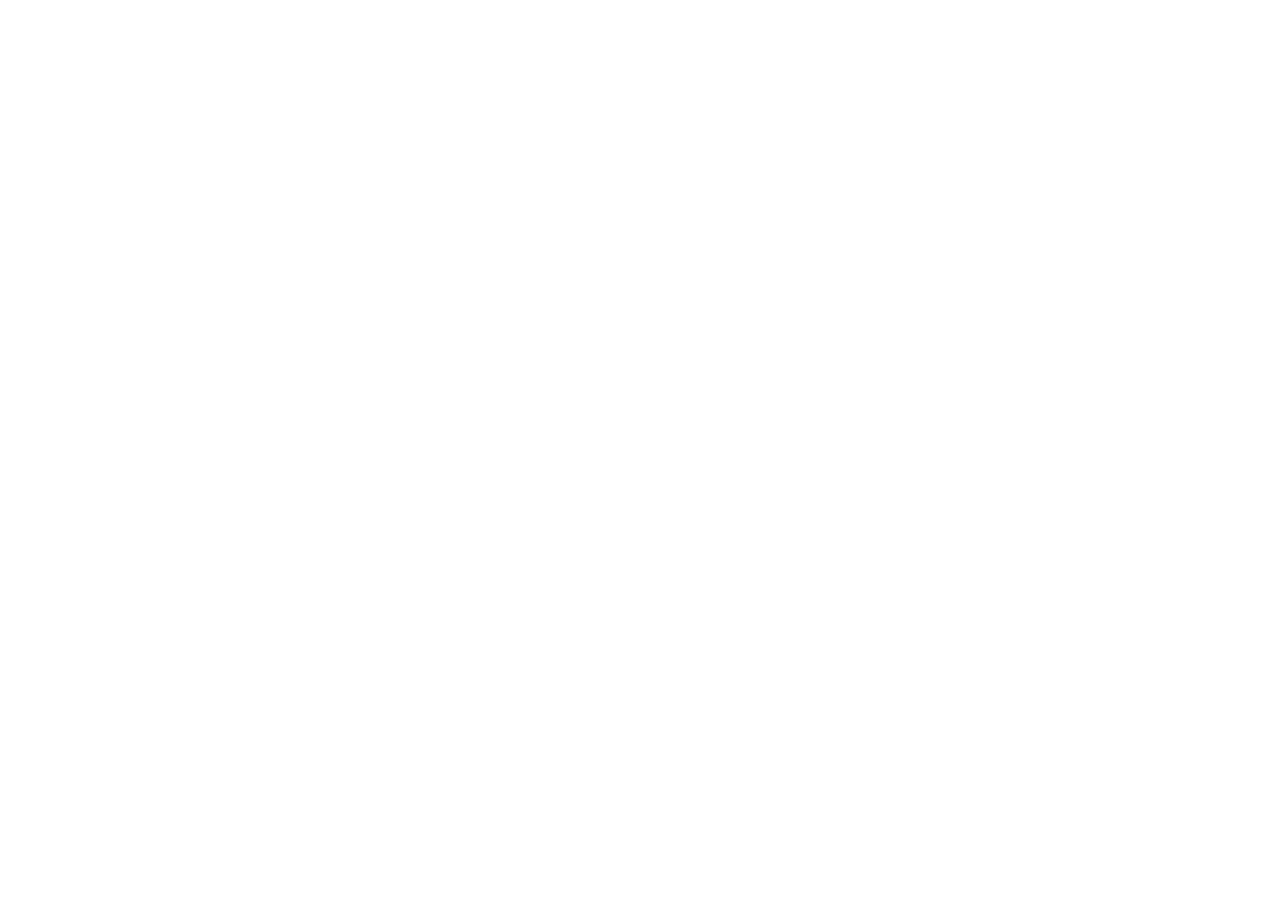
==== login.html @ c22169f4 "init project" ====
<!DOCTYPE html>
<html lang="en">

<head>
    <meta charset="UTF-8">
    <meta name="viewport" content="width=device-width, initial-scale=1.0">
    <title>登录页面</title>
</head>

<body>

</body>

</html>
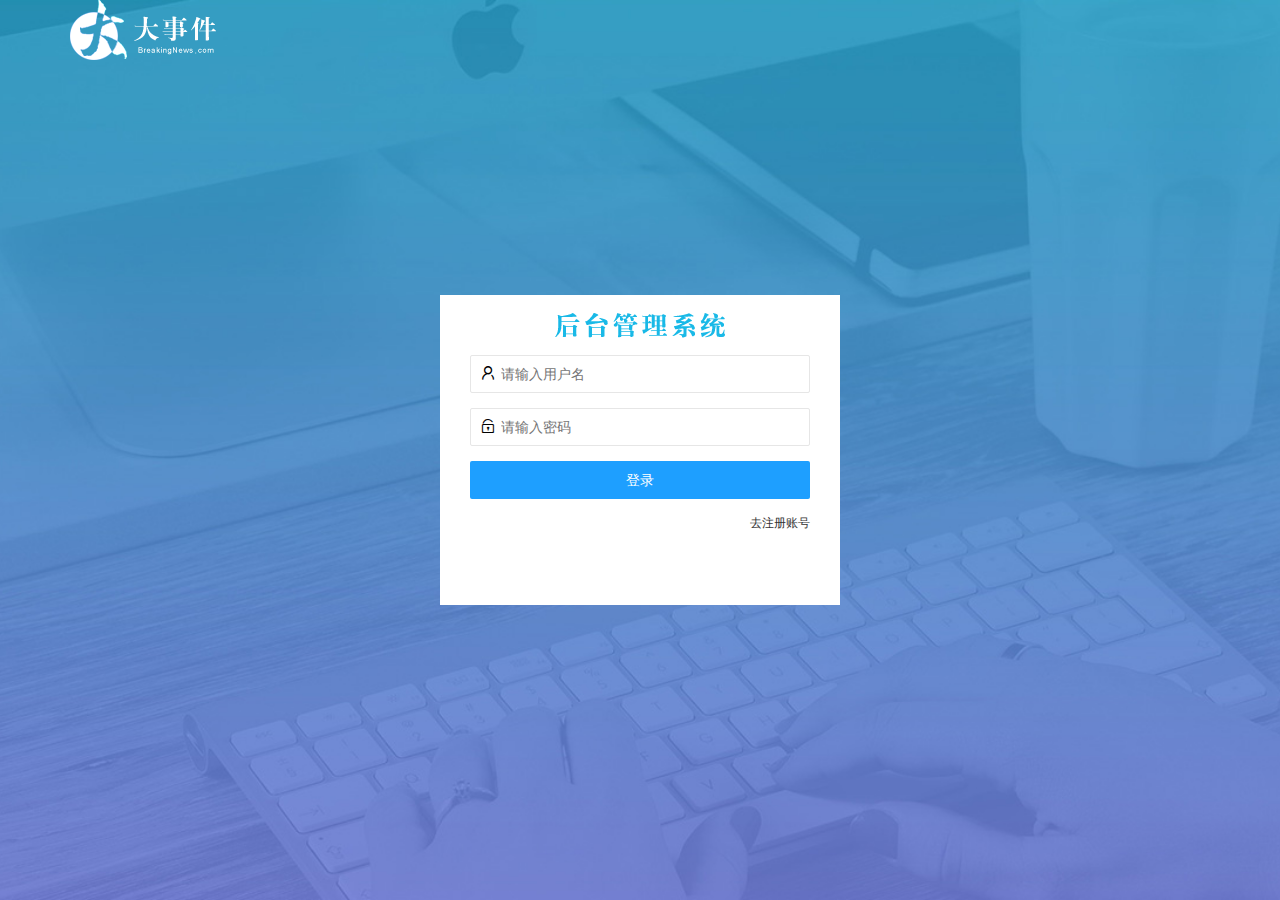
==== commit 8f60900e: "完成了登录和注册功能的开发" ====
--- a/login.html
+++ b/login.html
@@ -5,10 +5,77 @@
     <meta charset="UTF-8">
     <meta name="viewport" content="width=device-width, initial-scale=1.0">
     <title>登录页面</title>
+    <link rel="stylesheet" href="./assets/lib/layui/css/layui.css">
+    <link rel="stylesheet" href="./assets/css/login.css">
 </head>
 
 <body>
+    <!-- 大事件logo -->
+    <div class="layui-main"><img src="./assets/images/logo.png" alt=""></div>
+    <!-- 登录注册页面 -->
+    <div class="loginAndRegBox">
+        <!-- 标题 -->
+        <div class="title-box"></div>
+        <!-- 登录 -->
+        <div class="login-box">
+            <!-- 登录表单-->
+            <form class="layui-form" id="form_login">
+                <!-- 用户名 -->
+                <div class="layui-form-item">
+                    <i class="layui-icon layui-icon-username"></i>
+                    <input type="text" name="username" required lay-verify="required" placeholder="请输入用户名" autocomplete="off" class="layui-input">
+                </div>
+                <!-- 密码 -->
+                <div class="layui-form-item">
+                    <i class="layui-icon layui-icon-password"></i>
+                    <input type="password" name="password" required lay-verify="required|pwd" placeholder="请输入密码" autocomplete="off" class="layui-input">
+                </div>
+                <!-- 提交按钮 -->
+                <div class="layui-form-item">
+                    <!-- 提交按钮与普通按钮区别：lay-submit。按钮样式layui-btn-normal -->
+                    <button class="layui-btn layui-btn-fluid layui-btn-normal" lay-submit>登录</button>
+                </div>
+                <div class="layui-form-item links">
+                    <div class="layui-form-item"><a href="javascript:;" id="link_reg">去注册账号</a></div>
+                </div>
+            </form>
+        </div>
+        <!-- 注册 -->
+        <div class="reg-box">
+            <!-- 注册表单-->
+            <form class="layui-form" id="form_reg">
+                <!-- 用户名 -->
+                <div class="layui-form-item">
+                    <i class="layui-icon layui-icon-username"></i>
+                    <input type="text" name="username" required lay-verify="required" placeholder="请输入用户名" autocomplete="off" class="layui-input">
+                </div>
+                <!-- 密码 -->
+                <div class="layui-form-item">
+                    <i class="layui-icon layui-icon-password"></i>
+                    <input type="password" name="password" required lay-verify="required|pwd" placeholder="请输入密码" autocomplete="off" class="layui-input">
+                </div>
+                <!-- 确认密码 -->
+                <div class="layui-form-item">
+                    <i class="layui-icon layui-icon-password"></i>
+                    <input type="password" name="password" required lay-verify="required|pwd|repwd" placeholder="再次确认密码" autocomplete="off" class="layui-input">
+                </div>
+                <!-- 提交按钮 -->
+                <div class="layui-form-item">
+                    <!-- 提交按钮与普通按钮区别：lay-submit。按钮样式layui-btn-normal -->
+                    <button class="layui-btn layui-btn-fluid layui-btn-normal" lay-submit>注册</button>
+                </div>
+                <div class="layui-form-item links">
+                    <div class="layui-form-item"><a href="javascript:;" id="link_login">去登录</a></div>
+                </div>
+        </div>
+        </form>
 
+    </div>
+
+    <!-- 要使用表单的验证信息：lay-verify,就要引入layui的js.就有了layui对象。自己的js会用到layui的对象和方 -->
+    <script src="./assets/lib/layui/layui.all.js"></script>
+    <script src="./assets/lib/jquery.js"></script>
+    <script src="./assets/js/login.js"></script>
 </body>
 
 </html>--- a/assets/lib/layui/css/layui.css
+++ b/assets/lib/layui/css/layui.css
@@ -0,0 +1,2 @@
+/** layui-v2.5.5 MIT License By https://www.layui.com */
+ .layui-inline,img{display:inline-block;vertical-align:middle}h1,h2,h3,h4,h5,h6{font-weight:400}.layui-edge,.layui-header,.layui-inline,.layui-main{position:relative}.layui-body,.layui-edge,.layui-elip{overflow:hidden}.layui-btn,.layui-edge,.layui-inline,img{vertical-align:middle}.layui-btn,.layui-disabled,.layui-icon,.layui-unselect{-moz-user-select:none;-webkit-user-select:none;-ms-user-select:none}.layui-elip,.layui-form-checkbox span,.layui-form-pane .layui-form-label{text-overflow:ellipsis;white-space:nowrap}.layui-breadcrumb,.layui-tree-btnGroup{visibility:hidden}blockquote,body,button,dd,div,dl,dt,form,h1,h2,h3,h4,h5,h6,input,li,ol,p,pre,td,textarea,th,ul{margin:0;padding:0;-webkit-tap-highlight-color:rgba(0,0,0,0)}a:active,a:hover{outline:0}img{border:none}li{list-style:none}table{border-collapse:collapse;border-spacing:0}h4,h5,h6{font-size:100%}button,input,optgroup,option,select,textarea{font-family:inherit;font-size:inherit;font-style:inherit;font-weight:inherit;outline:0}pre{white-space:pre-wrap;white-space:-moz-pre-wrap;white-space:-pre-wrap;white-space:-o-pre-wrap;word-wrap:break-word}body{line-height:24px;font:14px Helvetica Neue,Helvetica,PingFang SC,Tahoma,Arial,sans-serif}hr{height:1px;margin:10px 0;border:0;clear:both}a{color:#333;text-decoration:none}a:hover{color:#777}a cite{font-style:normal;*cursor:pointer}.layui-border-box,.layui-border-box *{box-sizing:border-box}.layui-box,.layui-box *{box-sizing:content-box}.layui-clear{clear:both;*zoom:1}.layui-clear:after{content:'\20';clear:both;*zoom:1;display:block;height:0}.layui-inline{*display:inline;*zoom:1}.layui-edge{display:inline-block;width:0;height:0;border-width:6px;border-style:dashed;border-color:transparent}.layui-edge-top{top:-4px;border-bottom-color:#999;border-bottom-style:solid}.layui-edge-right{border-left-color:#999;border-left-style:solid}.layui-edge-bottom{top:2px;border-top-color:#999;border-top-style:solid}.layui-edge-left{border-right-color:#999;border-right-style:solid}.layui-disabled,.layui-disabled:hover{color:#d2d2d2!important;cursor:not-allowed!important}.layui-circle{border-radius:100%}.layui-show{display:block!important}.layui-hide{display:none!important}@font-face{font-family:layui-icon;src:url(../font/iconfont.eot?v=250);src:url(../font/iconfont.eot?v=250#iefix) format('embedded-opentype'),url(../font/iconfont.woff2?v=250) format('woff2'),url(../font/iconfont.woff?v=250) format('woff'),url(../font/iconfont.ttf?v=250) format('truetype'),url(../font/iconfont.svg?v=250#layui-icon) format('svg')}.layui-icon{font-family:layui-icon!important;font-size:16px;font-style:normal;-webkit-font-smoothing:antialiased;-moz-osx-font-smoothing:grayscale}.layui-icon-reply-fill:before{content:"\e611"}.layui-icon-set-fill:before{content:"\e614"}.layui-icon-menu-fill:before{content:"\e60f"}.layui-icon-search:before{content:"\e615"}.layui-icon-share:before{content:"\e641"}.layui-icon-set-sm:before{content:"\e620"}.layui-icon-engine:before{content:"\e628"}.layui-icon-close:before{content:"\1006"}.layui-icon-close-fill:before{content:"\1007"}.layui-icon-chart-screen:before{content:"\e629"}.layui-icon-star:before{content:"\e600"}.layui-icon-circle-dot:before{content:"\e617"}.layui-icon-chat:before{content:"\e606"}.layui-icon-release:before{content:"\e609"}.layui-icon-list:before{content:"\e60a"}.layui-icon-chart:before{content:"\e62c"}.layui-icon-ok-circle:before{content:"\1005"}.layui-icon-layim-theme:before{content:"\e61b"}.layui-icon-table:before{content:"\e62d"}.layui-icon-right:before{content:"\e602"}.layui-icon-left:before{content:"\e603"}.layui-icon-cart-simple:before{content:"\e698"}.layui-icon-face-cry:before{content:"\e69c"}.layui-icon-face-smile:before{content:"\e6af"}.layui-icon-survey:before{content:"\e6b2"}.layui-icon-tree:before{content:"\e62e"}.layui-icon-upload-circle:before{content:"\e62f"}.layui-icon-add-circle:before{content:"\e61f"}.layui-icon-download-circle:before{content:"\e601"}.layui-icon-templeate-1:before{content:"\e630"}.layui-icon-util:before{content:"\e631"}.layui-icon-face-surprised:before{content:"\e664"}.layui-icon-edit:before{content:"\e642"}.layui-icon-speaker:before{content:"\e645"}.layui-icon-down:before{content:"\e61a"}.layui-icon-file:before{content:"\e621"}.layui-icon-layouts:before{content:"\e632"}.layui-icon-rate-half:before{content:"\e6c9"}.layui-icon-add-circle-fine:before{content:"\e608"}.layui-icon-prev-circle:before{content:"\e633"}.layui-icon-read:before{content:"\e705"}.layui-icon-404:before{content:"\e61c"}.layui-icon-carousel:before{content:"\e634"}.layui-icon-help:before{content:"\e607"}.layui-icon-code-circle:before{content:"\e635"}.layui-icon-water:before{content:"\e636"}.layui-icon-username:before{content:"\e66f"}.layui-icon-find-fill:before{content:"\e670"}.layui-icon-about:before{content:"\e60b"}.layui-icon-location:before{content:"\e715"}.layui-icon-up:before{content:"\e619"}.layui-icon-pause:before{content:"\e651"}.layui-icon-date:before{content:"\e637"}.layui-icon-layim-uploadfile:before{content:"\e61d"}.layui-icon-delete:before{content:"\e640"}.layui-icon-play:before{content:"\e652"}.layui-icon-top:before{content:"\e604"}.layui-icon-friends:before{content:"\e612"}.layui-icon-refresh-3:before{content:"\e9aa"}.layui-icon-ok:before{content:"\e605"}.layui-icon-layer:before{content:"\e638"}.layui-icon-face-smile-fine:before{content:"\e60c"}.layui-icon-dollar:before{content:"\e659"}.layui-icon-group:before{content:"\e613"}.layui-icon-layim-download:before{content:"\e61e"}.layui-icon-picture-fine:before{content:"\e60d"}.layui-icon-link:before{content:"\e64c"}.layui-icon-diamond:before{content:"\e735"}.layui-icon-log:before{content:"\e60e"}.layui-icon-rate-solid:before{content:"\e67a"}.layui-icon-fonts-del:before{content:"\e64f"}.layui-icon-unlink:before{content:"\e64d"}.layui-icon-fonts-clear:before{content:"\e639"}.layui-icon-triangle-r:before{content:"\e623"}.layui-icon-circle:before{content:"\e63f"}.layui-icon-radio:before{content:"\e643"}.layui-icon-align-center:before{content:"\e647"}.layui-icon-align-right:before{content:"\e648"}.layui-icon-align-left:before{content:"\e649"}.layui-icon-loading-1:before{content:"\e63e"}.layui-icon-return:before{content:"\e65c"}.layui-icon-fonts-strong:before{content:"\e62b"}.layui-icon-upload:before{content:"\e67c"}.layui-icon-dialogue:before{content:"\e63a"}.layui-icon-video:before{content:"\e6ed"}.layui-icon-headset:before{content:"\e6fc"}.layui-icon-cellphone-fine:before{content:"\e63b"}.layui-icon-add-1:before{content:"\e654"}.layui-icon-face-smile-b:before{content:"\e650"}.layui-icon-fonts-html:before{content:"\e64b"}.layui-icon-form:before{content:"\e63c"}.layui-icon-cart:before{content:"\e657"}.layui-icon-camera-fill:before{content:"\e65d"}.layui-icon-tabs:before{content:"\e62a"}.layui-icon-fonts-code:before{content:"\e64e"}.layui-icon-fire:before{content:"\e756"}.layui-icon-set:before{content:"\e716"}.layui-icon-fonts-u:before{content:"\e646"}.layui-icon-triangle-d:before{content:"\e625"}.layui-icon-tips:before{content:"\e702"}.layui-icon-picture:before{content:"\e64a"}.layui-icon-more-vertical:before{content:"\e671"}.layui-icon-flag:before{content:"\e66c"}.layui-icon-loading:before{content:"\e63d"}.layui-icon-fonts-i:before{content:"\e644"}.layui-icon-refresh-1:before{content:"\e666"}.layui-icon-rmb:before{content:"\e65e"}.layui-icon-home:before{content:"\e68e"}.layui-icon-user:before{content:"\e770"}.layui-icon-notice:before{content:"\e667"}.layui-icon-login-weibo:before{content:"\e675"}.layui-icon-voice:before{content:"\e688"}.layui-icon-upload-drag:before{content:"\e681"}.layui-icon-login-qq:before{content:"\e676"}.layui-icon-snowflake:before{content:"\e6b1"}.layui-icon-file-b:before{content:"\e655"}.layui-icon-template:before{content:"\e663"}.layui-icon-auz:before{content:"\e672"}.layui-icon-console:before{content:"\e665"}.layui-icon-app:before{content:"\e653"}.layui-icon-prev:before{content:"\e65a"}.layui-icon-website:before{content:"\e7ae"}.layui-icon-next:before{content:"\e65b"}.layui-icon-component:before{content:"\e857"}.layui-icon-more:before{content:"\e65f"}.layui-icon-login-wechat:before{content:"\e677"}.layui-icon-shrink-right:before{content:"\e668"}.layui-icon-spread-left:before{content:"\e66b"}.layui-icon-camera:before{content:"\e660"}.layui-icon-note:before{content:"\e66e"}.layui-icon-refresh:before{content:"\e669"}.layui-icon-female:before{content:"\e661"}.layui-icon-male:before{content:"\e662"}.layui-icon-password:before{content:"\e673"}.layui-icon-senior:before{content:"\e674"}.layui-icon-theme:before{content:"\e66a"}.layui-icon-tread:before{content:"\e6c5"}.layui-icon-praise:before{content:"\e6c6"}.layui-icon-star-fill:before{content:"\e658"}.layui-icon-rate:before{content:"\e67b"}.layui-icon-template-1:before{content:"\e656"}.layui-icon-vercode:before{content:"\e679"}.layui-icon-cellphone:before{content:"\e678"}.layui-icon-screen-full:before{content:"\e622"}.layui-icon-screen-restore:before{content:"\e758"}.layui-icon-cols:before{content:"\e610"}.layui-icon-export:before{content:"\e67d"}.layui-icon-print:before{content:"\e66d"}.layui-icon-slider:before{content:"\e714"}.layui-icon-addition:before{content:"\e624"}.layui-icon-subtraction:before{content:"\e67e"}.layui-icon-service:before{content:"\e626"}.layui-icon-transfer:before{content:"\e691"}.layui-main{width:1140px;margin:0 auto}.layui-header{z-index:1000;height:60px}.layui-header a:hover{transition:all .5s;-webkit-transition:all .5s}.layui-side{position:fixed;left:0;top:0;bottom:0;z-index:999;width:200px;overflow-x:hidden}.layui-side-scroll{position:relative;width:220px;height:100%;overflow-x:hidden}.layui-body{position:absolute;left:200px;right:0;top:0;bottom:0;z-index:998;width:auto;overflow-y:auto;box-sizing:border-box}.layui-layout-body{overflow:hidden}.layui-layout-admin .layui-header{background-color:#23262E}.layui-layout-admin .layui-side{top:60px;width:200px;overflow-x:hidden}.layui-layout-admin .layui-body{position:fixed;top:60px;bottom:44px}.layui-layout-admin .layui-main{width:auto;margin:0 15px}.layui-layout-admin .layui-footer{position:fixed;left:200px;right:0;bottom:0;height:44px;line-height:44px;padding:0 15px;background-color:#eee}.layui-layout-admin .layui-logo{position:absolute;left:0;top:0;width:200px;height:100%;line-height:60px;text-align:center;color:#009688;font-size:16px}.layui-layout-admin .layui-header .layui-nav{background:0 0}.layui-layout-left{position:absolute!important;left:200px;top:0}.layui-layout-right{position:absolute!important;right:0;top:0}.layui-container{position:relative;margin:0 auto;padding:0 15px;box-sizing:border-box}.layui-fluid{position:relative;margin:0 auto;padding:0 15px}.layui-row:after,.layui-row:before{content:'';display:block;clear:both}.layui-col-lg1,.layui-col-lg10,.layui-col-lg11,.layui-col-lg12,.layui-col-lg2,.layui-col-lg3,.layui-col-lg4,.layui-col-lg5,.layui-col-lg6,.layui-col-lg7,.layui-col-lg8,.layui-col-lg9,.layui-col-md1,.layui-col-md10,.layui-col-md11,.layui-col-md12,.layui-col-md2,.layui-col-md3,.layui-col-md4,.layui-col-md5,.layui-col-md6,.layui-col-md7,.layui-col-md8,.layui-col-md9,.layui-col-sm1,.layui-col-sm10,.layui-col-sm11,.layui-col-sm12,.layui-col-sm2,.layui-col-sm3,.layui-col-sm4,.layui-col-sm5,.layui-col-sm6,.layui-col-sm7,.layui-col-sm8,.layui-col-sm9,.layui-col-xs1,.layui-col-xs10,.layui-col-xs11,.layui-col-xs12,.layui-col-xs2,.layui-col-xs3,.layui-col-xs4,.layui-col-xs5,.layui-col-xs6,.layui-col-xs7,.layui-col-xs8,.layui-col-xs9{position:relative;display:block;box-sizing:border-box}.layui-col-xs1,.layui-col-xs10,.layui-col-xs11,.layui-col-xs12,.layui-col-xs2,.layui-col-xs3,.layui-col-xs4,.layui-col-xs5,.layui-col-xs6,.layui-col-xs7,.layui-col-xs8,.layui-col-xs9{float:left}.layui-col-xs1{width:8.33333333%}.layui-col-xs2{width:16.66666667%}.layui-col-xs3{width:25%}.layui-col-xs4{width:33.33333333%}.layui-col-xs5{width:41.66666667%}.layui-col-xs6{width:50%}.layui-col-xs7{width:58.33333333%}.layui-col-xs8{width:66.66666667%}.layui-col-xs9{width:75%}.layui-col-xs10{width:83.33333333%}.layui-col-xs11{width:91.66666667%}.layui-col-xs12{width:100%}.layui-col-xs-offset1{margin-left:8.33333333%}.layui-col-xs-offset2{margin-left:16.66666667%}.layui-col-xs-offset3{margin-left:25%}.layui-col-xs-offset4{margin-left:33.33333333%}.layui-col-xs-offset5{margin-left:41.66666667%}.layui-col-xs-offset6{margin-left:50%}.layui-col-xs-offset7{margin-left:58.33333333%}.layui-col-xs-offset8{margin-left:66.66666667%}.layui-col-xs-offset9{margin-left:75%}.layui-col-xs-offset10{margin-left:83.33333333%}.layui-col-xs-offset11{margin-left:91.66666667%}.layui-col-xs-offset12{margin-left:100%}@media screen and (max-width:768px){.layui-hide-xs{display:none!important}.layui-show-xs-block{display:block!important}.layui-show-xs-inline{display:inline!important}.layui-show-xs-inline-block{display:inline-block!important}}@media screen and (min-width:768px){.layui-container{width:750px}.layui-hide-sm{display:none!important}.layui-show-sm-block{display:block!important}.layui-show-sm-inline{display:inline!important}.layui-show-sm-inline-block{display:inline-block!important}.layui-col-sm1,.layui-col-sm10,.layui-col-sm11,.layui-col-sm12,.layui-col-sm2,.layui-col-sm3,.layui-col-sm4,.layui-col-sm5,.layui-col-sm6,.layui-col-sm7,.layui-col-sm8,.layui-col-sm9{float:left}.layui-col-sm1{width:8.33333333%}.layui-col-sm2{width:16.66666667%}.layui-col-sm3{width:25%}.layui-col-sm4{width:33.33333333%}.layui-col-sm5{width:41.66666667%}.layui-col-sm6{width:50%}.layui-col-sm7{width:58.33333333%}.layui-col-sm8{width:66.66666667%}.layui-col-sm9{width:75%}.layui-col-sm10{width:83.33333333%}.layui-col-sm11{width:91.66666667%}.layui-col-sm12{width:100%}.layui-col-sm-offset1{margin-left:8.33333333%}.layui-col-sm-offset2{margin-left:16.66666667%}.layui-col-sm-offset3{margin-left:25%}.layui-col-sm-offset4{margin-left:33.33333333%}.layui-col-sm-offset5{margin-left:41.66666667%}.layui-col-sm-offset6{margin-left:50%}.layui-col-sm-offset7{margin-left:58.33333333%}.layui-col-sm-offset8{margin-left:66.66666667%}.layui-col-sm-offset9{margin-left:75%}.layui-col-sm-offset10{margin-left:83.33333333%}.layui-col-sm-offset11{margin-left:91.66666667%}.layui-col-sm-offset12{margin-left:100%}}@media screen and (min-width:992px){.layui-container{width:970px}.layui-hide-md{display:none!important}.layui-show-md-block{display:block!important}.layui-show-md-inline{display:inline!important}.layui-show-md-inline-block{display:inline-block!important}.layui-col-md1,.layui-col-md10,.layui-col-md11,.layui-col-md12,.layui-col-md2,.layui-col-md3,.layui-col-md4,.layui-col-md5,.layui-col-md6,.layui-col-md7,.layui-col-md8,.layui-col-md9{float:left}.layui-col-md1{width:8.33333333%}.layui-col-md2{width:16.66666667%}.layui-col-md3{width:25%}.layui-col-md4{width:33.33333333%}.layui-col-md5{width:41.66666667%}.layui-col-md6{width:50%}.layui-col-md7{width:58.33333333%}.layui-col-md8{width:66.66666667%}.layui-col-md9{width:75%}.layui-col-md10{width:83.33333333%}.layui-col-md11{width:91.66666667%}.layui-col-md12{width:100%}.layui-col-md-offset1{margin-left:8.33333333%}.layui-col-md-offset2{margin-left:16.66666667%}.layui-col-md-offset3{margin-left:25%}.layui-col-md-offset4{margin-left:33.33333333%}.layui-col-md-offset5{margin-left:41.66666667%}.layui-col-md-offset6{margin-left:50%}.layui-col-md-offset7{margin-left:58.33333333%}.layui-col-md-offset8{margin-left:66.66666667%}.layui-col-md-offset9{margin-left:75%}.layui-col-md-offset10{margin-left:83.33333333%}.layui-col-md-offset11{margin-left:91.66666667%}.layui-col-md-offset12{margin-left:100%}}@media screen and (min-width:1200px){.layui-container{width:1170px}.layui-hide-lg{display:none!important}.layui-show-lg-block{display:block!important}.layui-show-lg-inline{display:inline!important}.layui-show-lg-inline-block{display:inline-block!important}.layui-col-lg1,.layui-col-lg10,.layui-col-lg11,.layui-col-lg12,.layui-col-lg2,.layui-col-lg3,.layui-col-lg4,.layui-col-lg5,.layui-col-lg6,.layui-col-lg7,.layui-col-lg8,.layui-col-lg9{float:left}.layui-col-lg1{width:8.33333333%}.layui-col-lg2{width:16.66666667%}.layui-col-lg3{width:25%}.layui-col-lg4{width:33.33333333%}.layui-col-lg5{width:41.66666667%}.layui-col-lg6{width:50%}.layui-col-lg7{width:58.33333333%}.layui-col-lg8{width:66.66666667%}.layui-col-lg9{width:75%}.layui-col-lg10{width:83.33333333%}.layui-col-lg11{width:91.66666667%}.layui-col-lg12{width:100%}.layui-col-lg-offset1{margin-left:8.33333333%}.layui-col-lg-offset2{margin-left:16.66666667%}.layui-col-lg-offset3{margin-left:25%}.layui-col-lg-offset4{margin-left:33.33333333%}.layui-col-lg-offset5{margin-left:41.66666667%}.layui-col-lg-offset6{margin-left:50%}.layui-col-lg-offset7{margin-left:58.33333333%}.layui-col-lg-offset8{margin-left:66.66666667%}.layui-col-lg-offset9{margin-left:75%}.layui-col-lg-offset10{margin-left:83.33333333%}.layui-col-lg-offset11{margin-left:91.66666667%}.layui-col-lg-offset12{margin-left:100%}}.layui-col-space1{margin:-.5px}.layui-col-space1>*{padding:.5px}.layui-col-space3{margin:-1.5px}.layui-col-space3>*{padding:1.5px}.layui-col-space5{margin:-2.5px}.layui-col-space5>*{padding:2.5px}.layui-col-space8{margin:-3.5px}.layui-col-space8>*{padding:3.5px}.layui-col-space10{margin:-5px}.layui-col-space10>*{padding:5px}.layui-col-space12{margin:-6px}.layui-col-space12>*{padding:6px}.layui-col-space15{margin:-7.5px}.layui-col-space15>*{padding:7.5px}.layui-col-space18{margin:-9px}.layui-col-space18>*{padding:9px}.layui-col-space20{margin:-10px}.layui-col-space20>*{padding:10px}.layui-col-space22{margin:-11px}.layui-col-space22>*{padding:11px}.layui-col-space25{margin:-12.5px}.layui-col-space25>*{padding:12.5px}.layui-col-space30{margin:-15px}.layui-col-space30>*{padding:15px}.layui-btn,.layui-input,.layui-select,.layui-textarea,.layui-upload-button{outline:0;-webkit-appearance:none;transition:all .3s;-webkit-transition:all .3s;box-sizing:border-box}.layui-elem-quote{margin-bottom:10px;padding:15px;line-height:22px;border-left:5px solid #009688;border-radius:0 2px 2px 0;background-color:#f2f2f2}.layui-quote-nm{border-style:solid;border-width:1px 1px 1px 5px;background:0 0}.layui-elem-field{margin-bottom:10px;padding:0;border-width:1px;border-style:solid}.layui-elem-field legend{margin-left:20px;padding:0 10px;font-size:20px;font-weight:300}.layui-field-title{margin:10px 0 20px;border-width:1px 0 0}.layui-field-box{padding:10px 15px}.layui-field-title .layui-field-box{padding:10px 0}.layui-progress{position:relative;height:6px;border-radius:20px;background-color:#e2e2e2}.layui-progress-bar{position:absolute;left:0;top:0;width:0;max-width:100%;height:6px;border-radius:20px;text-align:right;background-color:#5FB878;transition:all .3s;-webkit-transition:all .3s}.layui-progress-big,.layui-progress-big .layui-progress-bar{height:18px;line-height:18px}.layui-progress-text{position:relative;top:-20px;line-height:18px;font-size:12px;color:#666}.layui-progress-big .layui-progress-text{position:static;padding:0 10px;color:#fff}.layui-collapse{border-width:1px;border-style:solid;border-radius:2px}.layui-colla-content,.layui-colla-item{border-top-width:1px;border-top-style:solid}.layui-colla-item:first-child{border-top:none}.layui-colla-title{position:relative;height:42px;line-height:42px;padding:0 15px 0 35px;color:#333;background-color:#f2f2f2;cursor:pointer;font-size:14px;overflow:hidden}.layui-colla-content{display:none;padding:10px 15px;line-height:22px;color:#666}.layui-colla-icon{position:absolute;left:15px;top:0;font-size:14px}.layui-card{margin-bottom:15px;border-radius:2px;background-color:#fff;box-shadow:0 1px 2px 0 rgba(0,0,0,.05)}.layui-card:last-child{margin-bottom:0}.layui-card-header{position:relative;height:42px;line-height:42px;padding:0 15px;border-bottom:1px solid #f6f6f6;color:#333;border-radius:2px 2px 0 0;font-size:14px}.layui-bg-black,.layui-bg-blue,.layui-bg-cyan,.layui-bg-green,.layui-bg-orange,.layui-bg-red{color:#fff!important}.layui-card-body{position:relative;padding:10px 15px;line-height:24px}.layui-card-body[pad15]{padding:15px}.layui-card-body[pad20]{padding:20px}.layui-card-body .layui-table{margin:5px 0}.layui-card .layui-tab{margin:0}.layui-panel-window{position:relative;padding:15px;border-radius:0;border-top:5px solid #E6E6E6;background-color:#fff}.layui-auxiliar-moving{position:fixed;left:0;right:0;top:0;bottom:0;width:100%;height:100%;background:0 0;z-index:9999999999}.layui-form-label,.layui-form-mid,.layui-form-select,.layui-input-block,.layui-input-inline,.layui-textarea{position:relative}.layui-bg-red{background-color:#FF5722!important}.layui-bg-orange{background-color:#FFB800!important}.layui-bg-green{background-color:#009688!important}.layui-bg-cyan{background-color:#2F4056!important}.layui-bg-blue{background-color:#1E9FFF!important}.layui-bg-black{background-color:#393D49!important}.layui-bg-gray{background-color:#eee!important;color:#666!important}.layui-badge-rim,.layui-colla-content,.layui-colla-item,.layui-collapse,.layui-elem-field,.layui-form-pane .layui-form-item[pane],.layui-form-pane .layui-form-label,.layui-input,.layui-layedit,.layui-layedit-tool,.layui-quote-nm,.layui-select,.layui-tab-bar,.layui-tab-card,.layui-tab-title,.layui-tab-title .layui-this:after,.layui-textarea{border-color:#e6e6e6}.layui-timeline-item:before,hr{background-color:#e6e6e6}.layui-text{line-height:22px;font-size:14px;color:#666}.layui-text h1,.layui-text h2,.layui-text h3{font-weight:500;color:#333}.layui-text h1{font-size:30px}.layui-text h2{font-size:24px}.layui-text h3{font-size:18px}.layui-text a:not(.layui-btn){color:#01AAED}.layui-text a:not(.layui-btn):hover{text-decoration:underline}.layui-text ul{padding:5px 0 5px 15px}.layui-text ul li{margin-top:5px;list-style-type:disc}.layui-text em,.layui-word-aux{color:#999!important;padding:0 5px!important}.layui-btn{display:inline-block;height:38px;line-height:38px;padding:0 18px;background-color:#009688;color:#fff;white-space:nowrap;text-align:center;font-size:14px;border:none;border-radius:2px;cursor:pointer}.layui-btn:hover{opacity:.8;filter:alpha(opacity=80);color:#fff}.layui-btn:active{opacity:1;filter:alpha(opacity=100)}.layui-btn+.layui-btn{margin-left:10px}.layui-btn-container{font-size:0}.layui-btn-container .layui-btn{margin-right:10px;margin-bottom:10px}.layui-btn-container .layui-btn+.layui-btn{margin-left:0}.layui-table .layui-btn-container .layui-btn{margin-bottom:9px}.layui-btn-radius{border-radius:100px}.layui-btn .layui-icon{margin-right:3px;font-size:18px;vertical-align:bottom;vertical-align:middle\9}.layui-btn-primary{border:1px solid #C9C9C9;background-color:#fff;color:#555}.layui-btn-primary:hover{border-color:#009688;color:#333}.layui-btn-normal{background-color:#1E9FFF}.layui-btn-warm{background-color:#FFB800}.layui-btn-danger{background-color:#FF5722}.layui-btn-checked{background-color:#5FB878}.layui-btn-disabled,.layui-btn-disabled:active,.layui-btn-disabled:hover{border:1px solid #e6e6e6;background-color:#FBFBFB;color:#C9C9C9;cursor:not-allowed;opacity:1}.layui-btn-lg{height:44px;line-height:44px;padding:0 25px;font-size:16px}.layui-btn-sm{height:30px;line-height:30px;padding:0 10px;font-size:12px}.layui-btn-sm i{font-size:16px!important}.layui-btn-xs{height:22px;line-height:22px;padding:0 5px;font-size:12px}.layui-btn-xs i{font-size:14px!important}.layui-btn-group{display:inline-block;vertical-align:middle;font-size:0}.layui-btn-group .layui-btn{margin-left:0!important;margin-right:0!important;border-left:1px solid rgba(255,255,255,.5);border-radius:0}.layui-btn-group .layui-btn-primary{border-left:none}.layui-btn-group .layui-btn-primary:hover{border-color:#C9C9C9;color:#009688}.layui-btn-group .layui-btn:first-child{border-left:none;border-radius:2px 0 0 2px}.layui-btn-group .layui-btn-primary:first-child{border-left:1px solid #c9c9c9}.layui-btn-group .layui-btn:last-child{border-radius:0 2px 2px 0}.layui-btn-group .layui-btn+.layui-btn{margin-left:0}.layui-btn-group+.layui-btn-group{margin-left:10px}.layui-btn-fluid{width:100%}.layui-input,.layui-select,.layui-textarea{height:38px;line-height:1.3;line-height:38px\9;border-width:1px;border-style:solid;background-color:#fff;border-radius:2px}.layui-input::-webkit-input-placeholder,.layui-select::-webkit-input-placeholder,.layui-textarea::-webkit-input-placeholder{line-height:1.3}.layui-input,.layui-textarea{display:block;width:100%;padding-left:10px}.layui-input:hover,.layui-textarea:hover{border-color:#D2D2D2!important}.layui-input:focus,.layui-textarea:focus{border-color:#C9C9C9!important}.layui-textarea{min-height:100px;height:auto;line-height:20px;padding:6px 10px;resize:vertical}.layui-select{padding:0 10px}.layui-form input[type=checkbox],.layui-form input[type=radio],.layui-form select{display:none}.layui-form [lay-ignore]{display:initial}.layui-form-item{margin-bottom:15px;clear:both;*zoom:1}.layui-form-item:after{content:'\20';clear:both;*zoom:1;display:block;height:0}.layui-form-label{float:left;display:block;padding:9px 15px;width:80px;font-weight:400;line-height:20px;text-align:right}.layui-form-label-col{display:block;float:none;padding:9px 0;line-height:20px;text-align:left}.layui-form-item .layui-inline{margin-bottom:5px;margin-right:10px}.layui-input-block{margin-left:110px;min-height:36px}.layui-input-inline{display:inline-block;vertical-align:middle}.layui-form-item .layui-input-inline{float:left;width:190px;margin-right:10px}.layui-form-text .layui-input-inline{width:auto}.layui-form-mid{float:left;display:block;padding:9px 0!important;line-height:20px;margin-right:10px}.layui-form-danger+.layui-form-select .layui-input,.layui-form-danger:focus{border-color:#FF5722!important}.layui-form-select .layui-input{padding-right:30px;cursor:pointer}.layui-form-select .layui-edge{position:absolute;right:10px;top:50%;margin-top:-3px;cursor:pointer;border-width:6px;border-top-color:#c2c2c2;border-top-style:solid;transition:all .3s;-webkit-transition:all .3s}.layui-form-select dl{display:none;position:absolute;left:0;top:42px;padding:5px 0;z-index:899;min-width:100%;border:1px solid #d2d2d2;max-height:300px;overflow-y:auto;background-color:#fff;border-radius:2px;box-shadow:0 2px 4px rgba(0,0,0,.12);box-sizing:border-box}.layui-form-select dl dd,.layui-form-select dl dt{padding:0 10px;line-height:36px;white-space:nowrap;overflow:hidden;text-overflow:ellipsis}.layui-form-select dl dt{font-size:12px;color:#999}.layui-form-select dl dd{cursor:pointer}.layui-form-select dl dd:hover{background-color:#f2f2f2;-webkit-transition:.5s all;transition:.5s all}.layui-form-select .layui-select-group dd{padding-left:20px}.layui-form-select dl dd.layui-select-tips{padding-left:10px!important;color:#999}.layui-form-select dl dd.layui-this{background-color:#5FB878;color:#fff}.layui-form-checkbox,.layui-form-select dl dd.layui-disabled{background-color:#fff}.layui-form-selected dl{display:block}.layui-form-checkbox,.layui-form-checkbox *,.layui-form-switch{display:inline-block;vertical-align:middle}.layui-form-selected .layui-edge{margin-top:-9px;-webkit-transform:rotate(180deg);transform:rotate(180deg);margin-top:-3px\9}:root .layui-form-selected .layui-edge{margin-top:-9px\0/IE9}.layui-form-selectup dl{top:auto;bottom:42px}.layui-select-none{margin:5px 0;text-align:center;color:#999}.layui-select-disabled .layui-disabled{border-color:#eee!important}.layui-select-disabled .layui-edge{border-top-color:#d2d2d2}.layui-form-checkbox{position:relative;height:30px;line-height:30px;margin-right:10px;padding-right:30px;cursor:pointer;font-size:0;-webkit-transition:.1s linear;transition:.1s linear;box-sizing:border-box}.layui-form-checkbox span{padding:0 10px;height:100%;font-size:14px;border-radius:2px 0 0 2px;background-color:#d2d2d2;color:#fff;overflow:hidden}.layui-form-checkbox:hover span{background-color:#c2c2c2}.layui-form-checkbox i{position:absolute;right:0;top:0;width:30px;height:28px;border:1px solid #d2d2d2;border-left:none;border-radius:0 2px 2px 0;color:#fff;font-size:20px;text-align:center}.layui-form-checkbox:hover i{border-color:#c2c2c2;color:#c2c2c2}.layui-form-checked,.layui-form-checked:hover{border-color:#5FB878}.layui-form-checked span,.layui-form-checked:hover span{background-color:#5FB878}.layui-form-checked i,.layui-form-checked:hover i{color:#5FB878}.layui-form-item .layui-form-checkbox{margin-top:4px}.layui-form-checkbox[lay-skin=primary]{height:auto!important;line-height:normal!important;min-width:18px;min-height:18px;border:none!important;margin-right:0;padding-left:28px;padding-right:0;background:0 0}.layui-form-checkbox[lay-skin=primary] span{padding-left:0;padding-right:15px;line-height:18px;background:0 0;color:#666}.layui-form-checkbox[lay-skin=primary] i{right:auto;left:0;width:16px;height:16px;line-height:16px;border:1px solid #d2d2d2;font-size:12px;border-radius:2px;background-color:#fff;-webkit-transition:.1s linear;transition:.1s linear}.layui-form-checkbox[lay-skin=primary]:hover i{border-color:#5FB878;color:#fff}.layui-form-checked[lay-skin=primary] i{border-color:#5FB878!important;background-color:#5FB878;color:#fff}.layui-checkbox-disbaled[lay-skin=primary] span{background:0 0!important;color:#c2c2c2}.layui-checkbox-disbaled[lay-skin=primary]:hover i{border-color:#d2d2d2}.layui-form-item .layui-form-checkbox[lay-skin=primary]{margin-top:10px}.layui-form-switch{position:relative;height:22px;line-height:22px;min-width:35px;padding:0 5px;margin-top:8px;border:1px solid #d2d2d2;border-radius:20px;cursor:pointer;background-color:#fff;-webkit-transition:.1s linear;transition:.1s linear}.layui-form-switch i{position:absolute;left:5px;top:3px;width:16px;height:16px;border-radius:20px;background-color:#d2d2d2;-webkit-transition:.1s linear;transition:.1s linear}.layui-form-switch em{position:relative;top:0;width:25px;margin-left:21px;padding:0!important;text-align:center!important;color:#999!important;font-style:normal!important;font-size:12px}.layui-form-onswitch{border-color:#5FB878;background-color:#5FB878}.layui-checkbox-disbaled,.layui-checkbox-disbaled i{border-color:#e2e2e2!important}.layui-form-onswitch i{left:100%;margin-left:-21px;background-color:#fff}.layui-form-onswitch em{margin-left:5px;margin-right:21px;color:#fff!important}.layui-checkbox-disbaled span{background-color:#e2e2e2!important}.layui-checkbox-disbaled:hover i{color:#fff!important}[lay-radio]{display:none}.layui-form-radio,.layui-form-radio *{display:inline-block;vertical-align:middle}.layui-form-radio{line-height:28px;margin:6px 10px 0 0;padding-right:10px;cursor:pointer;font-size:0}.layui-form-radio *{font-size:14px}.layui-form-radio>i{margin-right:8px;font-size:22px;color:#c2c2c2}.layui-form-radio>i:hover,.layui-form-radioed>i{color:#5FB878}.layui-radio-disbaled>i{color:#e2e2e2!important}.layui-form-pane .layui-form-label{width:110px;padding:8px 15px;height:38px;line-height:20px;border-width:1px;border-style:solid;border-radius:2px 0 0 2px;text-align:center;background-color:#FBFBFB;overflow:hidden;box-sizing:border-box}.layui-form-pane .layui-input-inline{margin-left:-1px}.layui-form-pane .layui-input-block{margin-left:110px;left:-1px}.layui-form-pane .layui-input{border-radius:0 2px 2px 0}.layui-form-pane .layui-form-text .layui-form-label{float:none;width:100%;border-radius:2px;box-sizing:border-box;text-align:left}.layui-form-pane .layui-form-text .layui-input-inline{display:block;margin:0;top:-1px;clear:both}.layui-form-pane .layui-form-text .layui-input-block{margin:0;left:0;top:-1px}.layui-form-pane .layui-form-text .layui-textarea{min-height:100px;border-radius:0 0 2px 2px}.layui-form-pane .layui-form-checkbox{margin:4px 0 4px 10px}.layui-form-pane .layui-form-radio,.layui-form-pane .layui-form-switch{margin-top:6px;margin-left:10px}.layui-form-pane .layui-form-item[pane]{position:relative;border-width:1px;border-style:solid}.layui-form-pane .layui-form-item[pane] .layui-form-label{position:absolute;left:0;top:0;height:100%;border-width:0 1px 0 0}.layui-form-pane .layui-form-item[pane] .layui-input-inline{margin-left:110px}@media screen and (max-width:450px){.layui-form-item .layui-form-label{text-overflow:ellipsis;overflow:hidden;white-space:nowrap}.layui-form-item .layui-inline{display:block;margin-right:0;margin-bottom:20px;clear:both}.layui-form-item .layui-inline:after{content:'\20';clear:both;display:block;height:0}.layui-form-item .layui-input-inline{display:block;float:none;left:-3px;width:auto;margin:0 0 10px 112px}.layui-form-item .layui-input-inline+.layui-form-mid{margin-left:110px;top:-5px;padding:0}.layui-form-item .layui-form-checkbox{margin-right:5px;margin-bottom:5px}}.layui-layedit{border-width:1px;border-style:solid;border-radius:2px}.layui-layedit-tool{padding:3px 5px;border-bottom-width:1px;border-bottom-style:solid;font-size:0}.layedit-tool-fixed{position:fixed;top:0;border-top:1px solid #e2e2e2}.layui-layedit-tool .layedit-tool-mid,.layui-layedit-tool .layui-icon{display:inline-block;vertical-align:middle;text-align:center;font-size:14px}.layui-layedit-tool .layui-icon{position:relative;width:32px;height:30px;line-height:30px;margin:3px 5px;color:#777;cursor:pointer;border-radius:2px}.layui-layedit-tool .layui-icon:hover{color:#393D49}.layui-layedit-tool .layui-icon:active{color:#000}.layui-layedit-tool .layedit-tool-active{background-color:#e2e2e2;color:#000}.layui-layedit-tool .layui-disabled,.layui-layedit-tool .layui-disabled:hover{color:#d2d2d2;cursor:not-allowed}.layui-layedit-tool .layedit-tool-mid{width:1px;height:18px;margin:0 10px;background-color:#d2d2d2}.layedit-tool-html{width:50px!important;font-size:30px!important}.layedit-tool-b,.layedit-tool-code,.layedit-tool-help{font-size:16px!important}.layedit-tool-d,.layedit-tool-face,.layedit-tool-image,.layedit-tool-unlink{font-size:18px!important}.layedit-tool-image input{position:absolute;font-size:0;left:0;top:0;width:100%;height:100%;opacity:.01;filter:Alpha(opacity=1);cursor:pointer}.layui-layedit-iframe iframe{display:block;width:100%}#LAY_layedit_code{overflow:hidden}.layui-laypage{display:inline-block;*display:inline;*zoom:1;vertical-align:middle;margin:10px 0;font-size:0}.layui-laypage>a:first-child,.layui-laypage>a:first-child em{border-radius:2px 0 0 2px}.layui-laypage>a:last-child,.layui-laypage>a:last-child em{border-radius:0 2px 2px 0}.layui-laypage>:first-child{margin-left:0!important}.layui-laypage>:last-child{margin-right:0!important}.layui-laypage a,.layui-laypage button,.layui-laypage input,.layui-laypage select,.layui-laypage span{border:1px solid #e2e2e2}.layui-laypage a,.layui-laypage span{display:inline-block;*display:inline;*zoom:1;vertical-align:middle;padding:0 15px;height:28px;line-height:28px;margin:0 -1px 5px 0;background-color:#fff;color:#333;font-size:12px}.layui-flow-more a *,.layui-laypage input,.layui-table-view select[lay-ignore]{display:inline-block}.layui-laypage a:hover{color:#009688}.layui-laypage em{font-style:normal}.layui-laypage .layui-laypage-spr{color:#999;font-weight:700}.layui-laypage a{text-decoration:none}.layui-laypage .layui-laypage-curr{position:relative}.layui-laypage .layui-laypage-curr em{position:relative;color:#fff}.layui-laypage .layui-laypage-curr .layui-laypage-em{position:absolute;left:-1px;top:-1px;padding:1px;width:100%;height:100%;background-color:#009688}.layui-laypage-em{border-radius:2px}.layui-laypage-next em,.layui-laypage-prev em{font-family:Sim sun;font-size:16px}.layui-laypage .layui-laypage-count,.layui-laypage .layui-laypage-limits,.layui-laypage .layui-laypage-refresh,.layui-laypage .layui-laypage-skip{margin-left:10px;margin-right:10px;padding:0;border:none}.layui-laypage .layui-laypage-limits,.layui-laypage .layui-laypage-refresh{vertical-align:top}.layui-laypage .layui-laypage-refresh i{font-size:18px;cursor:pointer}.layui-laypage select{height:22px;padding:3px;border-radius:2px;cursor:pointer}.layui-laypage .layui-laypage-skip{height:30px;line-height:30px;color:#999}.layui-laypage button,.layui-laypage input{height:30px;line-height:30px;border-radius:2px;vertical-align:top;background-color:#fff;box-sizing:border-box}.layui-laypage input{width:40px;margin:0 10px;padding:0 3px;text-align:center}.layui-laypage input:focus,.layui-laypage select:focus{border-color:#009688!important}.layui-laypage button{margin-left:10px;padding:0 10px;cursor:pointer}.layui-table,.layui-table-view{margin:10px 0}.layui-flow-more{margin:10px 0;text-align:center;color:#999;font-size:14px}.layui-flow-more a{height:32px;line-height:32px}.layui-flow-more a *{vertical-align:top}.layui-flow-more a cite{padding:0 20px;border-radius:3px;background-color:#eee;color:#333;font-style:normal}.layui-flow-more a cite:hover{opacity:.8}.layui-flow-more a i{font-size:30px;color:#737383}.layui-table{width:100%;background-color:#fff;color:#666}.layui-table tr{transition:all .3s;-webkit-transition:all .3s}.layui-table th{text-align:left;font-weight:400}.layui-table tbody tr:hover,.layui-table thead tr,.layui-table-click,.layui-table-header,.layui-table-hover,.layui-table-mend,.layui-table-patch,.layui-table-tool,.layui-table-total,.layui-table-total tr,.layui-table[lay-even] tr:nth-child(even){background-color:#f2f2f2}.layui-table td,.layui-table th,.layui-table-col-set,.layui-table-fixed-r,.layui-table-grid-down,.layui-table-header,.layui-table-page,.layui-table-tips-main,.layui-table-tool,.layui-table-total,.layui-table-view,.layui-table[lay-skin=line],.layui-table[lay-skin=row]{border-width:1px;border-style:solid;border-color:#e6e6e6}.layui-table td,.layui-table th{position:relative;padding:9px 15px;min-height:20px;line-height:20px;font-size:14px}.layui-table[lay-skin=line] td,.layui-table[lay-skin=line] th{border-width:0 0 1px}.layui-table[lay-skin=row] td,.layui-table[lay-skin=row] th{border-width:0 1px 0 0}.layui-table[lay-skin=nob] td,.layui-table[lay-skin=nob] th{border:none}.layui-table img{max-width:100px}.layui-table[lay-size=lg] td,.layui-table[lay-size=lg] th{padding:15px 30px}.layui-table-view .layui-table[lay-size=lg] .layui-table-cell{height:40px;line-height:40px}.layui-table[lay-size=sm] td,.layui-table[lay-size=sm] th{font-size:12px;padding:5px 10px}.layui-table-view .layui-table[lay-size=sm] .layui-table-cell{height:20px;line-height:20px}.layui-table[lay-data]{display:none}.layui-table-box{position:relative;overflow:hidden}.layui-table-view .layui-table{position:relative;width:auto;margin:0}.layui-table-view .layui-table[lay-skin=line]{border-width:0 1px 0 0}.layui-table-view .layui-table[lay-skin=row]{border-width:0 0 1px}.layui-table-view .layui-table td,.layui-table-view .layui-table th{padding:5px 0;border-top:none;border-left:none}.layui-table-view .layui-table th.layui-unselect .layui-table-cell span{cursor:pointer}.layui-table-view .layui-table td{cursor:default}.layui-table-view .layui-table td[data-edit=text]{cursor:text}.layui-table-view .layui-form-checkbox[lay-skin=primary] i{width:18px;height:18px}.layui-table-view .layui-form-radio{line-height:0;padding:0}.layui-table-view .layui-form-radio>i{margin:0;font-size:20px}.layui-table-init{position:absolute;left:0;top:0;width:100%;height:100%;text-align:center;z-index:110}.layui-table-init .layui-icon{position:absolute;left:50%;top:50%;margin:-15px 0 0 -15px;font-size:30px;color:#c2c2c2}.layui-table-header{border-width:0 0 1px;overflow:hidden}.layui-table-header .layui-table{margin-bottom:-1px}.layui-table-tool .layui-inline[lay-event]{position:relative;width:26px;height:26px;padding:5px;line-height:16px;margin-right:10px;text-align:center;color:#333;border:1px solid #ccc;cursor:pointer;-webkit-transition:.5s all;transition:.5s all}.layui-table-tool .layui-inline[lay-event]:hover{border:1px solid #999}.layui-table-tool-temp{padding-right:120px}.layui-table-tool-self{position:absolute;right:17px;top:10px}.layui-table-tool .layui-table-tool-self .layui-inline[lay-event]{margin:0 0 0 10px}.layui-table-tool-panel{position:absolute;top:29px;left:-1px;padding:5px 0;min-width:150px;min-height:40px;border:1px solid #d2d2d2;text-align:left;overflow-y:auto;background-color:#fff;box-shadow:0 2px 4px rgba(0,0,0,.12)}.layui-table-cell,.layui-table-tool-panel li{overflow:hidden;text-overflow:ellipsis;white-space:nowrap}.layui-table-tool-panel li{padding:0 10px;line-height:30px;-webkit-transition:.5s all;transition:.5s all}.layui-table-tool-panel li .layui-form-checkbox[lay-skin=primary]{width:100%;padding-left:28px}.layui-table-tool-panel li:hover{background-color:#f2f2f2}.layui-table-tool-panel li .layui-form-checkbox[lay-skin=primary] i{position:absolute;left:0;top:0}.layui-table-tool-panel li .layui-form-checkbox[lay-skin=primary] span{padding:0}.layui-table-tool .layui-table-tool-self .layui-table-tool-panel{left:auto;right:-1px}.layui-table-col-set{position:absolute;right:0;top:0;width:20px;height:100%;border-width:0 0 0 1px;background-color:#fff}.layui-table-sort{width:10px;height:20px;margin-left:5px;cursor:pointer!important}.layui-table-sort .layui-edge{position:absolute;left:5px;border-width:5px}.layui-table-sort .layui-table-sort-asc{top:3px;border-top:none;border-bottom-style:solid;border-bottom-color:#b2b2b2}.layui-table-sort .layui-table-sort-asc:hover{border-bottom-color:#666}.layui-table-sort .layui-table-sort-desc{bottom:5px;border-bottom:none;border-top-style:solid;border-top-color:#b2b2b2}.layui-table-sort .layui-table-sort-desc:hover{border-top-color:#666}.layui-table-sort[lay-sort=asc] .layui-table-sort-asc{border-bottom-color:#000}.layui-table-sort[lay-sort=desc] .layui-table-sort-desc{border-top-color:#000}.layui-table-cell{height:28px;line-height:28px;padding:0 15px;position:relative;box-sizing:border-box}.layui-table-cell .layui-form-checkbox[lay-skin=primary]{top:-1px;padding:0}.layui-table-cell .layui-table-link{color:#01AAED}.laytable-cell-checkbox,.laytable-cell-numbers,.laytable-cell-radio,.laytable-cell-space{padding:0;text-align:center}.layui-table-body{position:relative;overflow:auto;margin-right:-1px;margin-bottom:-1px}.layui-table-body .layui-none{line-height:26px;padding:15px;text-align:center;color:#999}.layui-table-fixed{position:absolute;left:0;top:0;z-index:101}.layui-table-fixed .layui-table-body{overflow:hidden}.layui-table-fixed-l{box-shadow:0 -1px 8px rgba(0,0,0,.08)}.layui-table-fixed-r{left:auto;right:-1px;border-width:0 0 0 1px;box-shadow:-1px 0 8px rgba(0,0,0,.08)}.layui-table-fixed-r .layui-table-header{position:relative;overflow:visible}.layui-table-mend{position:absolute;right:-49px;top:0;height:100%;width:50px}.layui-table-tool{position:relative;z-index:890;width:100%;min-height:50px;line-height:30px;padding:10px 15px;border-width:0 0 1px}.layui-table-tool .layui-btn-container{margin-bottom:-10px}.layui-table-page,.layui-table-total{border-width:1px 0 0;margin-bottom:-1px;overflow:hidden}.layui-table-page{position:relative;width:100%;padding:7px 7px 0;height:41px;font-size:12px;white-space:nowrap}.layui-table-page>div{height:26px}.layui-table-page .layui-laypage{margin:0}.layui-table-page .layui-laypage a,.layui-table-page .layui-laypage span{height:26px;line-height:26px;margin-bottom:10px;border:none;background:0 0}.layui-table-page .layui-laypage a,.layui-table-page .layui-laypage span.layui-laypage-curr{padding:0 12px}.layui-table-page .layui-laypage span{margin-left:0;padding:0}.layui-table-page .layui-laypage .layui-laypage-prev{margin-left:-7px!important}.layui-table-page .layui-laypage .layui-laypage-curr .layui-laypage-em{left:0;top:0;padding:0}.layui-table-page .layui-laypage button,.layui-table-page .layui-laypage input{height:26px;line-height:26px}.layui-table-page .layui-laypage input{width:40px}.layui-table-page .layui-laypage button{padding:0 10px}.layui-table-page select{height:18px}.layui-table-patch .layui-table-cell{padding:0;width:30px}.layui-table-edit{position:absolute;left:0;top:0;width:100%;height:100%;padding:0 14px 1px;border-radius:0;box-shadow:1px 1px 20px rgba(0,0,0,.15)}.layui-table-edit:focus{border-color:#5FB878!important}select.layui-table-edit{padding:0 0 0 10px;border-color:#C9C9C9}.layui-table-view .layui-form-checkbox,.layui-table-view .layui-form-radio,.layui-table-view .layui-form-switch{top:0;margin:0;box-sizing:content-box}.layui-table-view .layui-form-checkbox{top:-1px;height:26px;line-height:26px}.layui-table-view .layui-form-checkbox i{height:26px}.layui-table-grid .layui-table-cell{overflow:visible}.layui-table-grid-down{position:absolute;top:0;right:0;width:26px;height:100%;padding:5px 0;border-width:0 0 0 1px;text-align:center;background-color:#fff;color:#999;cursor:pointer}.layui-table-grid-down .layui-icon{position:absolute;top:50%;left:50%;margin:-8px 0 0 -8px}.layui-table-grid-down:hover{background-color:#fbfbfb}body .layui-table-tips .layui-layer-content{background:0 0;padding:0;box-shadow:0 1px 6px rgba(0,0,0,.12)}.layui-table-tips-main{margin:-44px 0 0 -1px;max-height:150px;padding:8px 15px;font-size:14px;overflow-y:scroll;background-color:#fff;color:#666}.layui-table-tips-c{position:absolute;right:-3px;top:-13px;width:20px;height:20px;padding:3px;cursor:pointer;background-color:#666;border-radius:50%;color:#fff}.layui-table-tips-c:hover{background-color:#777}.layui-table-tips-c:before{position:relative;right:-2px}.layui-upload-file{display:none!important;opacity:.01;filter:Alpha(opacity=1)}.layui-upload-drag,.layui-upload-form,.layui-upload-wrap{display:inline-block}.layui-upload-list{margin:10px 0}.layui-upload-choose{padding:0 10px;color:#999}.layui-upload-drag{position:relative;padding:30px;border:1px dashed #e2e2e2;background-color:#fff;text-align:center;cursor:pointer;color:#999}.layui-upload-drag .layui-icon{font-size:50px;color:#009688}.layui-upload-drag[lay-over]{border-color:#009688}.layui-upload-iframe{position:absolute;width:0;height:0;border:0;visibility:hidden}.layui-upload-wrap{position:relative;vertical-align:middle}.layui-upload-wrap .layui-upload-file{display:block!important;position:absolute;left:0;top:0;z-index:10;font-size:100px;width:100%;height:100%;opacity:.01;filter:Alpha(opacity=1);cursor:pointer}.layui-transfer-active,.layui-transfer-box{display:inline-block;vertical-align:middle}.layui-transfer-box,.layui-transfer-header,.layui-transfer-search{border-width:0;border-style:solid;border-color:#e6e6e6}.layui-transfer-box{position:relative;border-width:1px;width:200px;height:360px;border-radius:2px;background-color:#fff}.layui-transfer-box .layui-form-checkbox{width:100%;margin:0!important}.layui-transfer-header{height:38px;line-height:38px;padding:0 10px;border-bottom-width:1px}.layui-transfer-search{position:relative;padding:10px;border-bottom-width:1px}.layui-transfer-search .layui-input{height:32px;padding-left:30px;font-size:12px}.layui-transfer-search .layui-icon-search{position:absolute;left:20px;top:50%;margin-top:-8px;color:#666}.layui-transfer-active{margin:0 15px}.layui-transfer-active .layui-btn{display:block;margin:0;padding:0 15px;background-color:#5FB878;border-color:#5FB878;color:#fff}.layui-transfer-active .layui-btn-disabled{background-color:#FBFBFB;border-color:#e6e6e6;color:#C9C9C9}.layui-transfer-active .layui-btn:first-child{margin-bottom:15px}.layui-transfer-active .layui-btn .layui-icon{margin:0;font-size:14px!important}.layui-transfer-data{padding:5px 0;overflow:auto}.layui-transfer-data li{height:32px;line-height:32px;padding:0 10px}.layui-transfer-data li:hover{background-color:#f2f2f2;transition:.5s all}.layui-transfer-data .layui-none{padding:15px 10px;text-align:center;color:#999}.layui-nav{position:relative;padding:0 20px;background-color:#393D49;color:#fff;border-radius:2px;font-size:0;box-sizing:border-box}.layui-nav *{font-size:14px}.layui-nav .layui-nav-item{position:relative;display:inline-block;*display:inline;*zoom:1;vertical-align:middle;line-height:60px}.layui-nav .layui-nav-item a{display:block;padding:0 20px;color:#fff;color:rgba(255,255,255,.7);transition:all .3s;-webkit-transition:all .3s}.layui-nav .layui-this:after,.layui-nav-bar,.layui-nav-tree .layui-nav-itemed:after{position:absolute;left:0;top:0;width:0;height:5px;background-color:#5FB878;transition:all .2s;-webkit-transition:all .2s}.layui-nav-bar{z-index:1000}.layui-nav .layui-nav-item a:hover,.layui-nav .layui-this a{color:#fff}.layui-nav .layui-this:after{content:'';top:auto;bottom:0;width:100%}.layui-nav-img{width:30px;height:30px;margin-right:10px;border-radius:50%}.layui-nav .layui-nav-more{content:'';width:0;height:0;border-style:solid dashed dashed;border-color:#fff transparent transparent;overflow:hidden;cursor:pointer;transition:all .2s;-webkit-transition:all .2s;position:absolute;top:50%;right:3px;margin-top:-3px;border-width:6px;border-top-color:rgba(255,255,255,.7)}.layui-nav .layui-nav-mored,.layui-nav-itemed>a .layui-nav-more{margin-top:-9px;border-style:dashed dashed solid;border-color:transparent transparent #fff}.layui-nav-child{display:none;position:absolute;left:0;top:65px;min-width:100%;line-height:36px;padding:5px 0;box-shadow:0 2px 4px rgba(0,0,0,.12);border:1px solid #d2d2d2;background-color:#fff;z-index:100;border-radius:2px;white-space:nowrap}.layui-nav .layui-nav-child a{color:#333}.layui-nav .layui-nav-child a:hover{background-color:#f2f2f2;color:#000}.layui-nav-child dd{position:relative}.layui-nav .layui-nav-child dd.layui-this a,.layui-nav-child dd.layui-this{background-color:#5FB878;color:#fff}.layui-nav-child dd.layui-this:after{display:none}.layui-nav-tree{width:200px;padding:0}.layui-nav-tree .layui-nav-item{display:block;width:100%;line-height:45px}.layui-nav-tree .layui-nav-item a{position:relative;height:45px;line-height:45px;text-overflow:ellipsis;overflow:hidden;white-space:nowrap}.layui-nav-tree .layui-nav-item a:hover{background-color:#4E5465}.layui-nav-tree .layui-nav-bar{width:5px;height:0;background-color:#009688}.layui-nav-tree .layui-nav-child dd.layui-this,.layui-nav-tree .layui-nav-child dd.layui-this a,.layui-nav-tree .layui-this,.layui-nav-tree .layui-this>a,.layui-nav-tree .layui-this>a:hover{background-color:#009688;color:#fff}.layui-nav-tree .layui-this:after{display:none}.layui-nav-itemed>a,.layui-nav-tree .layui-nav-title a,.layui-nav-tree .layui-nav-title a:hover{color:#fff!important}.layui-nav-tree .layui-nav-child{position:relative;z-index:0;top:0;border:none;box-shadow:none}.layui-nav-tree .layui-nav-child a{height:40px;line-height:40px;color:#fff;color:rgba(255,255,255,.7)}.layui-nav-tree .layui-nav-child,.layui-nav-tree .layui-nav-child a:hover{background:0 0;color:#fff}.layui-nav-tree .layui-nav-more{right:10px}.layui-nav-itemed>.layui-nav-child{display:block;padding:0;background-color:rgba(0,0,0,.3)!important}.layui-nav-itemed>.layui-nav-child>.layui-this>.layui-nav-child{display:block}.layui-nav-side{position:fixed;top:0;bottom:0;left:0;overflow-x:hidden;z-index:999}.layui-bg-blue .layui-nav-bar,.layui-bg-blue .layui-nav-itemed:after,.layui-bg-blue .layui-this:after{background-color:#93D1FF}.layui-bg-blue .layui-nav-child dd.layui-this{background-color:#1E9FFF}.layui-bg-blue .layui-nav-itemed>a,.layui-nav-tree.layui-bg-blue .layui-nav-title a,.layui-nav-tree.layui-bg-blue .layui-nav-title a:hover{background-color:#007DDB!important}.layui-breadcrumb{font-size:0}.layui-breadcrumb>*{font-size:14px}.layui-breadcrumb a{color:#999!important}.layui-breadcrumb a:hover{color:#5FB878!important}.layui-breadcrumb a cite{color:#666;font-style:normal}.layui-breadcrumb span[lay-separator]{margin:0 10px;color:#999}.layui-tab{margin:10px 0;text-align:left!important}.layui-tab[overflow]>.layui-tab-title{overflow:hidden}.layui-tab-title{position:relative;left:0;height:40px;white-space:nowrap;font-size:0;border-bottom-width:1px;border-bottom-style:solid;transition:all .2s;-webkit-transition:all .2s}.layui-tab-title li{display:inline-block;*display:inline;*zoom:1;vertical-align:middle;font-size:14px;transition:all .2s;-webkit-transition:all .2s;position:relative;line-height:40px;min-width:65px;padding:0 15px;text-align:center;cursor:pointer}.layui-tab-title li a{display:block}.layui-tab-title .layui-this{color:#000}.layui-tab-title .layui-this:after{position:absolute;left:0;top:0;content:'';width:100%;height:41px;border-width:1px;border-style:solid;border-bottom-color:#fff;border-radius:2px 2px 0 0;box-sizing:border-box;pointer-events:none}.layui-tab-bar{position:absolute;right:0;top:0;z-index:10;width:30px;height:39px;line-height:39px;border-width:1px;border-style:solid;border-radius:2px;text-align:center;background-color:#fff;cursor:pointer}.layui-tab-bar .layui-icon{position:relative;display:inline-block;top:3px;transition:all .3s;-webkit-transition:all .3s}.layui-tab-item{display:none}.layui-tab-more{padding-right:30px;height:auto!important;white-space:normal!important}.layui-tab-more li.layui-this:after{border-bottom-color:#e2e2e2;border-radius:2px}.layui-tab-more .layui-tab-bar .layui-icon{top:-2px;top:3px\9;-webkit-transform:rotate(180deg);transform:rotate(180deg)}:root .layui-tab-more .layui-tab-bar .layui-icon{top:-2px\0/IE9}.layui-tab-content{padding:10px}.layui-tab-title li .layui-tab-close{position:relative;display:inline-block;width:18px;height:18px;line-height:20px;margin-left:8px;top:1px;text-align:center;font-size:14px;color:#c2c2c2;transition:all .2s;-webkit-transition:all .2s}.layui-tab-title li .layui-tab-close:hover{border-radius:2px;background-color:#FF5722;color:#fff}.layui-tab-brief>.layui-tab-title .layui-this{color:#009688}.layui-tab-brief>.layui-tab-more li.layui-this:after,.layui-tab-brief>.layui-tab-title .layui-this:after{border:none;border-radius:0;border-bottom:2px solid #5FB878}.layui-tab-brief[overflow]>.layui-tab-title .layui-this:after{top:-1px}.layui-tab-card{border-width:1px;border-style:solid;border-radius:2px;box-shadow:0 2px 5px 0 rgba(0,0,0,.1)}.layui-tab-card>.layui-tab-title{background-color:#f2f2f2}.layui-tab-card>.layui-tab-title li{margin-right:-1px;margin-left:-1px}.layui-tab-card>.layui-tab-title .layui-this{background-color:#fff}.layui-tab-card>.layui-tab-title .layui-this:after{border-top:none;border-width:1px;border-bottom-color:#fff}.layui-tab-card>.layui-tab-title .layui-tab-bar{height:40px;line-height:40px;border-radius:0;border-top:none;border-right:none}.layui-tab-card>.layui-tab-more .layui-this{background:0 0;color:#5FB878}.layui-tab-card>.layui-tab-more .layui-this:after{border:none}.layui-timeline{padding-left:5px}.layui-timeline-item{position:relative;padding-bottom:20px}.layui-timeline-axis{position:absolute;left:-5px;top:0;z-index:10;width:20px;height:20px;line-height:20px;background-color:#fff;color:#5FB878;border-radius:50%;text-align:center;cursor:pointer}.layui-timeline-axis:hover{color:#FF5722}.layui-timeline-item:before{content:'';position:absolute;left:5px;top:0;z-index:0;width:1px;height:100%}.layui-timeline-item:last-child:before{display:none}.layui-timeline-item:first-child:before{display:block}.layui-timeline-content{padding-left:25px}.layui-timeline-title{position:relative;margin-bottom:10px}.layui-badge,.layui-badge-dot,.layui-badge-rim{position:relative;display:inline-block;padding:0 6px;font-size:12px;text-align:center;background-color:#FF5722;color:#fff;border-radius:2px}.layui-badge{height:18px;line-height:18px}.layui-badge-dot{width:8px;height:8px;padding:0;border-radius:50%}.layui-badge-rim{height:18px;line-height:18px;border-width:1px;border-style:solid;background-color:#fff;color:#666}.layui-btn .layui-badge,.layui-btn .layui-badge-dot{margin-left:5px}.layui-nav .layui-badge,.layui-nav .layui-badge-dot{position:absolute;top:50%;margin:-8px 6px 0}.layui-tab-title .layui-badge,.layui-tab-title .layui-badge-dot{left:5px;top:-2px}.layui-carousel{position:relative;left:0;top:0;background-color:#f8f8f8}.layui-carousel>[carousel-item]{position:relative;width:100%;height:100%;overflow:hidden}.layui-carousel>[carousel-item]:before{position:absolute;content:'\e63d';left:50%;top:50%;width:100px;line-height:20px;margin:-10px 0 0 -50px;text-align:center;color:#c2c2c2;font-family:layui-icon!important;font-size:30px;font-style:normal;-webkit-font-smoothing:antialiased;-moz-osx-font-smoothing:grayscale}.layui-carousel>[carousel-item]>*{display:none;position:absolute;left:0;top:0;width:100%;height:100%;background-color:#f8f8f8;transition-duration:.3s;-webkit-transition-duration:.3s}.layui-carousel-updown>*{-webkit-transition:.3s ease-in-out up;transition:.3s ease-in-out up}.layui-carousel-arrow{display:none\9;opacity:0;position:absolute;left:10px;top:50%;margin-top:-18px;width:36px;height:36px;line-height:36px;text-align:center;font-size:20px;border:0;border-radius:50%;background-color:rgba(0,0,0,.2);color:#fff;-webkit-transition-duration:.3s;transition-duration:.3s;cursor:pointer}.layui-carousel-arrow[lay-type=add]{left:auto!important;right:10px}.layui-carousel:hover .layui-carousel-arrow[lay-type=add],.layui-carousel[lay-arrow=always] .layui-carousel-arrow[lay-type=add]{right:20px}.layui-carousel[lay-arrow=always] .layui-carousel-arrow{opacity:1;left:20px}.layui-carousel[lay-arrow=none] .layui-carousel-arrow{display:none}.layui-carousel-arrow:hover,.layui-carousel-ind ul:hover{background-color:rgba(0,0,0,.35)}.layui-carousel:hover .layui-carousel-arrow{display:block\9;opacity:1;left:20px}.layui-carousel-ind{position:relative;top:-35px;width:100%;line-height:0!important;text-align:center;font-size:0}.layui-carousel[lay-indicator=outside]{margin-bottom:30px}.layui-carousel[lay-indicator=outside] .layui-carousel-ind{top:10px}.layui-carousel[lay-indicator=outside] .layui-carousel-ind ul{background-color:rgba(0,0,0,.5)}.layui-carousel[lay-indicator=none] .layui-carousel-ind{display:none}.layui-carousel-ind ul{display:inline-block;padding:5px;background-color:rgba(0,0,0,.2);border-radius:10px;-webkit-transition-duration:.3s;transition-duration:.3s}.layui-carousel-ind li{display:inline-block;width:10px;height:10px;margin:0 3px;font-size:14px;background-color:#e2e2e2;background-color:rgba(255,255,255,.5);border-radius:50%;cursor:pointer;-webkit-transition-duration:.3s;transition-duration:.3s}.layui-carousel-ind li:hover{background-color:rgba(255,255,255,.7)}.layui-carousel-ind li.layui-this{background-color:#fff}.layui-carousel>[carousel-item]>.layui-carousel-next,.layui-carousel>[carousel-item]>.layui-carousel-prev,.layui-carousel>[carousel-item]>.layui-this{display:block}.layui-carousel>[carousel-item]>.layui-this{left:0}.layui-carousel>[carousel-item]>.layui-carousel-prev{left:-100%}.layui-carousel>[carousel-item]>.layui-carousel-next{left:100%}.layui-carousel>[carousel-item]>.layui-carousel-next.layui-carousel-left,.layui-carousel>[carousel-item]>.layui-carousel-prev.layui-carousel-right{left:0}.layui-carousel>[carousel-item]>.layui-this.layui-carousel-left{left:-100%}.layui-carousel>[carousel-item]>.layui-this.layui-carousel-right{left:100%}.layui-carousel[lay-anim=updown] .layui-carousel-arrow{left:50%!important;top:20px;margin:0 0 0 -18px}.layui-carousel[lay-anim=updown]>[carousel-item]>*,.layui-carousel[lay-anim=fade]>[carousel-item]>*{left:0!important}.layui-carousel[lay-anim=updown] .layui-carousel-arrow[lay-type=add]{top:auto!important;bottom:20px}.layui-carousel[lay-anim=updown] .layui-carousel-ind{position:absolute;top:50%;right:20px;width:auto;height:auto}.layui-carousel[lay-anim=updown] .layui-carousel-ind ul{padding:3px 5px}.layui-carousel[lay-anim=updown] .layui-carousel-ind li{display:block;margin:6px 0}.layui-carousel[lay-anim=updown]>[carousel-item]>.layui-this{top:0}.layui-carousel[lay-anim=updown]>[carousel-item]>.layui-carousel-prev{top:-100%}.layui-carousel[lay-anim=updown]>[carousel-item]>.layui-carousel-next{top:100%}.layui-carousel[lay-anim=updown]>[carousel-item]>.layui-carousel-next.layui-carousel-left,.layui-carousel[lay-anim=updown]>[carousel-item]>.layui-carousel-prev.layui-carousel-right{top:0}.layui-carousel[lay-anim=updown]>[carousel-item]>.layui-this.layui-carousel-left{top:-100%}.layui-carousel[lay-anim=updown]>[carousel-item]>.layui-this.layui-carousel-right{top:100%}.layui-carousel[lay-anim=fade]>[carousel-item]>.layui-carousel-next,.layui-carousel[lay-anim=fade]>[carousel-item]>.layui-carousel-prev{opacity:0}.layui-carousel[lay-anim=fade]>[carousel-item]>.layui-carousel-next.layui-carousel-left,.layui-carousel[lay-anim=fade]>[carousel-item]>.layui-carousel-prev.layui-carousel-right{opacity:1}.layui-carousel[lay-anim=fade]>[carousel-item]>.layui-this.layui-carousel-left,.layui-carousel[lay-anim=fade]>[carousel-item]>.layui-this.layui-carousel-right{opacity:0}.layui-fixbar{position:fixed;right:15px;bottom:15px;z-index:999999}.layui-fixbar li{width:50px;height:50px;line-height:50px;margin-bottom:1px;text-align:center;cursor:pointer;font-size:30px;background-color:#9F9F9F;color:#fff;border-radius:2px;opacity:.95}.layui-fixbar li:hover{opacity:.85}.layui-fixbar li:active{opacity:1}.layui-fixbar .layui-fixbar-top{display:none;font-size:40px}body .layui-util-face{border:none;background:0 0}body .layui-util-face .layui-layer-content{padding:0;background-color:#fff;color:#666;box-shadow:none}.layui-util-face .layui-layer-TipsG{display:none}.layui-util-face ul{position:relative;width:372px;padding:10px;border:1px solid #D9D9D9;background-color:#fff;box-shadow:0 0 20px rgba(0,0,0,.2)}.layui-util-face ul li{cursor:pointer;float:left;border:1px solid #e8e8e8;height:22px;width:26px;overflow:hidden;margin:-1px 0 0 -1px;padding:4px 2px;text-align:center}.layui-util-face ul li:hover{position:relative;z-index:2;border:1px solid #eb7350;background:#fff9ec}.layui-code{position:relative;margin:10px 0;padding:15px;line-height:20px;border:1px solid #ddd;border-left-width:6px;background-color:#F2F2F2;color:#333;font-family:Courier New;font-size:12px}.layui-rate,.layui-rate *{display:inline-block;vertical-align:middle}.layui-rate{padding:10px 5px 10px 0;font-size:0}.layui-rate li i.layui-icon{font-size:20px;color:#FFB800;margin-right:5px;transition:all .3s;-webkit-transition:all .3s}.layui-rate li i:hover{cursor:pointer;transform:scale(1.12);-webkit-transform:scale(1.12)}.layui-rate[readonly] li i:hover{cursor:default;transform:scale(1)}.layui-colorpicker{width:26px;height:26px;border:1px solid #e6e6e6;padding:5px;border-radius:2px;line-height:24px;display:inline-block;cursor:pointer;transition:all .3s;-webkit-transition:all .3s}.layui-colorpicker:hover{border-color:#d2d2d2}.layui-colorpicker.layui-colorpicker-lg{width:34px;height:34px;line-height:32px}.layui-colorpicker.layui-colorpicker-sm{width:24px;height:24px;line-height:22px}.layui-colorpicker.layui-colorpicker-xs{width:22px;height:22px;line-height:20px}.layui-colorpicker-trigger-bgcolor{display:block;background:url([data-uri]);border-radius:2px}.layui-colorpicker-trigger-span{display:block;height:100%;box-sizing:border-box;border:1px solid rgba(0,0,0,.15);border-radius:2px;text-align:center}.layui-colorpicker-trigger-i{display:inline-block;color:#FFF;font-size:12px}.layui-colorpicker-trigger-i.layui-icon-close{color:#999}.layui-colorpicker-main{position:absolute;z-index:66666666;width:280px;padding:7px;background:#FFF;border:1px solid #d2d2d2;border-radius:2px;box-shadow:0 2px 4px rgba(0,0,0,.12)}.layui-colorpicker-main-wrapper{height:180px;position:relative}.layui-colorpicker-basis{width:260px;height:100%;position:relative}.layui-colorpicker-basis-white{width:100%;height:100%;position:absolute;top:0;left:0;background:linear-gradient(90deg,#FFF,hsla(0,0%,100%,0))}.layui-colorpicker-basis-black{width:100%;height:100%;position:absolute;top:0;left:0;background:linear-gradient(0deg,#000,transparent)}.layui-colorpicker-basis-cursor{width:10px;height:10px;border:1px solid #FFF;border-radius:50%;position:absolute;top:-3px;right:-3px;cursor:pointer}.layui-colorpicker-side{position:absolute;top:0;right:0;width:12px;height:100%;background:linear-gradient(red,#FF0,#0F0,#0FF,#00F,#F0F,red)}.layui-colorpicker-side-slider{width:100%;height:5px;box-shadow:0 0 1px #888;box-sizing:border-box;background:#FFF;border-radius:1px;border:1px solid #f0f0f0;cursor:pointer;position:absolute;left:0}.layui-colorpicker-main-alpha{display:none;height:12px;margin-top:7px;background:url([data-uri])}.layui-colorpicker-alpha-bgcolor{height:100%;position:relative}.layui-colorpicker-alpha-slider{width:5px;height:100%;box-shadow:0 0 1px #888;box-sizing:border-box;background:#FFF;border-radius:1px;border:1px solid #f0f0f0;cursor:pointer;position:absolute;top:0}.layui-colorpicker-main-pre{padding-top:7px;font-size:0}.layui-colorpicker-pre{width:20px;height:20px;border-radius:2px;display:inline-block;margin-left:6px;margin-bottom:7px;cursor:pointer}.layui-colorpicker-pre:nth-child(11n+1){margin-left:0}.layui-colorpicker-pre-isalpha{background:url([data-uri])}.layui-colorpicker-pre.layui-this{box-shadow:0 0 3px 2px rgba(0,0,0,.15)}.layui-colorpicker-pre>div{height:100%;border-radius:2px}.layui-colorpicker-main-input{text-align:right;padding-top:7px}.layui-colorpicker-main-input .layui-btn-container .layui-btn{margin:0 0 0 10px}.layui-colorpicker-main-input div.layui-inline{float:left;margin-right:10px;font-size:14px}.layui-colorpicker-main-input input.layui-input{width:150px;height:30px;color:#666}.layui-slider{height:4px;background:#e2e2e2;border-radius:3px;position:relative;cursor:pointer}.layui-slider-bar{border-radius:3px;position:absolute;height:100%}.layui-slider-step{position:absolute;top:0;width:4px;height:4px;border-radius:50%;background:#FFF;-webkit-transform:translateX(-50%);transform:translateX(-50%)}.layui-slider-wrap{width:36px;height:36px;position:absolute;top:-16px;-webkit-transform:translateX(-50%);transform:translateX(-50%);z-index:10;text-align:center}.layui-slider-wrap-btn{width:12px;height:12px;border-radius:50%;background:#FFF;display:inline-block;vertical-align:middle;cursor:pointer;transition:.3s}.layui-slider-wrap:after{content:"";height:100%;display:inline-block;vertical-align:middle}.layui-slider-wrap-btn.layui-slider-hover,.layui-slider-wrap-btn:hover{transform:scale(1.2)}.layui-slider-wrap-btn.layui-disabled:hover{transform:scale(1)!important}.layui-slider-tips{position:absolute;top:-42px;z-index:66666666;white-space:nowrap;display:none;-webkit-transform:translateX(-50%);transform:translateX(-50%);color:#FFF;background:#000;border-radius:3px;height:25px;line-height:25px;padding:0 10px}.layui-slider-tips:after{content:'';position:absolute;bottom:-12px;left:50%;margin-left:-6px;width:0;height:0;border-width:6px;border-style:solid;border-color:#000 transparent transparent}.layui-slider-input{width:70px;height:32px;border:1px solid #e6e6e6;border-radius:3px;font-size:16px;line-height:32px;position:absolute;right:0;top:-15px}.layui-slider-input-btn{display:none;position:absolute;top:0;right:0;width:20px;height:100%;border-left:1px solid #d2d2d2}.layui-slider-input-btn i{cursor:pointer;position:absolute;right:0;bottom:0;width:20px;height:50%;font-size:12px;line-height:16px;text-align:center;color:#999}.layui-slider-input-btn i:first-child{top:0;border-bottom:1px solid #d2d2d2}.layui-slider-input-txt{height:100%;font-size:14px}.layui-slider-input-txt input{height:100%;border:none}.layui-slider-input-btn i:hover{color:#009688}.layui-slider-vertical{width:4px;margin-left:34px}.layui-slider-vertical .layui-slider-bar{width:4px}.layui-slider-vertical .layui-slider-step{top:auto;left:0;-webkit-transform:translateY(50%);transform:translateY(50%)}.layui-slider-vertical .layui-slider-wrap{top:auto;left:-16px;-webkit-transform:translateY(50%);transform:translateY(50%)}.layui-slider-vertical .layui-slider-tips{top:auto;left:2px}@media \0screen{.layui-slider-wrap-btn{margin-left:-20px}.layui-slider-vertical .layui-slider-wrap-btn{margin-left:0;margin-bottom:-20px}.layui-slider-vertical .layui-slider-tips{margin-left:-8px}.layui-slider>span{margin-left:8px}}.layui-tree{line-height:22px}.layui-tree .layui-form-checkbox{margin:0!important}.layui-tree-set{width:100%;position:relative}.layui-tree-pack{display:none;padding-left:20px;position:relative}.layui-tree-iconClick,.layui-tree-main{display:inline-block;vertical-align:middle}.layui-tree-line .layui-tree-pack{padding-left:27px}.layui-tree-line .layui-tree-set .layui-tree-set:after{content:'';position:absolute;top:14px;left:-9px;width:17px;height:0;border-top:1px dotted #c0c4cc}.layui-tree-entry{position:relative;padding:3px 0;height:20px;white-space:nowrap}.layui-tree-entry:hover{background-color:#eee}.layui-tree-line .layui-tree-entry:hover{background-color:rgba(0,0,0,0)}.layui-tree-line .layui-tree-entry:hover .layui-tree-txt{color:#999;text-decoration:underline;transition:.3s}.layui-tree-main{cursor:pointer;padding-right:10px}.layui-tree-line .layui-tree-set:before{content:'';position:absolute;top:0;left:-9px;width:0;height:100%;border-left:1px dotted #c0c4cc}.layui-tree-line .layui-tree-set.layui-tree-setLineShort:before{height:13px}.layui-tree-line .layui-tree-set.layui-tree-setHide:before{height:0}.layui-tree-iconClick{position:relative;height:20px;line-height:20px;margin:0 10px;color:#c0c4cc}.layui-tree-icon{height:12px;line-height:12px;width:12px;text-align:center;border:1px solid #c0c4cc}.layui-tree-iconClick .layui-icon{font-size:18px}.layui-tree-icon .layui-icon{font-size:12px;color:#666}.layui-tree-iconArrow{padding:0 5px}.layui-tree-iconArrow:after{content:'';position:absolute;left:4px;top:3px;z-index:100;width:0;height:0;border-width:5px;border-style:solid;border-color:transparent transparent transparent #c0c4cc;transition:.5s}.layui-tree-btnGroup,.layui-tree-editInput{position:relative;vertical-align:middle;display:inline-block}.layui-tree-spread>.layui-tree-entry>.layui-tree-iconClick>.layui-tree-iconArrow:after{transform:rotate(90deg) translate(3px,4px)}.layui-tree-txt{display:inline-block;vertical-align:middle;color:#555}.layui-tree-search{margin-bottom:15px;color:#666}.layui-tree-btnGroup .layui-icon{display:inline-block;vertical-align:middle;padding:0 2px;cursor:pointer}.layui-tree-btnGroup .layui-icon:hover{color:#999;transition:.3s}.layui-tree-entry:hover .layui-tree-btnGroup{visibility:visible}.layui-tree-editInput{height:20px;line-height:20px;padding:0 3px;border:none;background-color:rgba(0,0,0,.05)}.layui-tree-emptyText{text-align:center;color:#999}.layui-anim{-webkit-animation-duration:.3s;animation-duration:.3s;-webkit-animation-fill-mode:both;animation-fill-mode:both}.layui-anim.layui-icon{display:inline-block}.layui-anim-loop{-webkit-animation-iteration-count:infinite;animation-iteration-count:infinite}.layui-trans,.layui-trans a{transition:all .3s;-webkit-transition:all .3s}@-webkit-keyframes layui-rotate{from{-webkit-transform:rotate(0)}to{-webkit-transform:rotate(360deg)}}@keyframes layui-rotate{from{transform:rotate(0)}to{transform:rotate(360deg)}}.layui-anim-rotate{-webkit-animation-name:layui-rotate;animation-name:layui-rotate;-webkit-animation-duration:1s;animation-duration:1s;-webkit-animation-timing-function:linear;animation-timing-function:linear}@-webkit-keyframes layui-up{from{-webkit-transform:translate3d(0,100%,0);opacity:.3}to{-webkit-transform:translate3d(0,0,0);opacity:1}}@keyframes layui-up{from{transform:translate3d(0,100%,0);opacity:.3}to{transform:translate3d(0,0,0);opacity:1}}.layui-anim-up{-webkit-animation-name:layui-up;animation-name:layui-up}@-webkit-keyframes layui-upbit{from{-webkit-transform:translate3d(0,30px,0);opacity:.3}to{-webkit-transform:translate3d(0,0,0);opacity:1}}@keyframes layui-upbit{from{transform:translate3d(0,30px,0);opacity:.3}to{transform:translate3d(0,0,0);opacity:1}}.layui-anim-upbit{-webkit-animation-name:layui-upbit;animation-name:layui-upbit}@-webkit-keyframes layui-scale{0%{opacity:.3;-webkit-transform:scale(.5)}100%{opacity:1;-webkit-transform:scale(1)}}@keyframes layui-scale{0%{opacity:.3;-ms-transform:scale(.5);transform:scale(.5)}100%{opacity:1;-ms-transform:scale(1);transform:scale(1)}}.layui-anim-scale{-webkit-animation-name:layui-scale;animation-name:layui-scale}@-webkit-keyframes layui-scale-spring{0%{opacity:.5;-webkit-transform:scale(.5)}80%{opacity:.8;-webkit-transform:scale(1.1)}100%{opacity:1;-webkit-transform:scale(1)}}@keyframes layui-scale-spring{0%{opacity:.5;transform:scale(.5)}80%{opacity:.8;transform:scale(1.1)}100%{opacity:1;transform:scale(1)}}.layui-anim-scaleSpring{-webkit-animation-name:layui-scale-spring;animation-name:layui-scale-spring}@-webkit-keyframes layui-fadein{0%{opacity:0}100%{opacity:1}}@keyframes layui-fadein{0%{opacity:0}100%{opacity:1}}.layui-anim-fadein{-webkit-animation-name:layui-fadein;animation-name:layui-fadein}@-webkit-keyframes layui-fadeout{0%{opacity:1}100%{opacity:0}}@keyframes layui-fadeout{0%{opacity:1}100%{opacity:0}}.layui-anim-fadeout{-webkit-animation-name:layui-fadeout;animation-name:layui-fadeout}--- a/assets/css/login.css
+++ b/assets/css/login.css
@@ -0,0 +1,55 @@
+html,
+body {
+    margin: 0;
+    padding: 0;
+    width: 100%;
+    height: 100%;
+    background: url("../images/login_bg.jpg") no-repeat center;
+    background-size: cover;
+}
+
+.loginAndRegBox {
+    position: absolute;
+    left: 50%;
+    top: 50%;
+    width: 400px;
+    height: 310px;
+    background-color: #fff;
+    transform: translate(-50%, -50%);
+}
+
+.title-box {
+    height: 60px;
+    background: url('../images/login_title.png') no-repeat center;
+}
+
+.reg-box {
+    display: none;
+}
+
+.layui-form {
+    padding: 0 30px;
+}
+
+.links {
+    display: flex;
+    justify-content: flex-end;
+}
+
+.links a {
+    font-size: 12px;
+}
+
+.layui-form-item {
+    position: relative;
+}
+
+.layui-icon {
+    position: absolute;
+    top: 10px;
+    left: 10px;
+}
+
+.layui-input {
+    padding-left: 30px;
+}